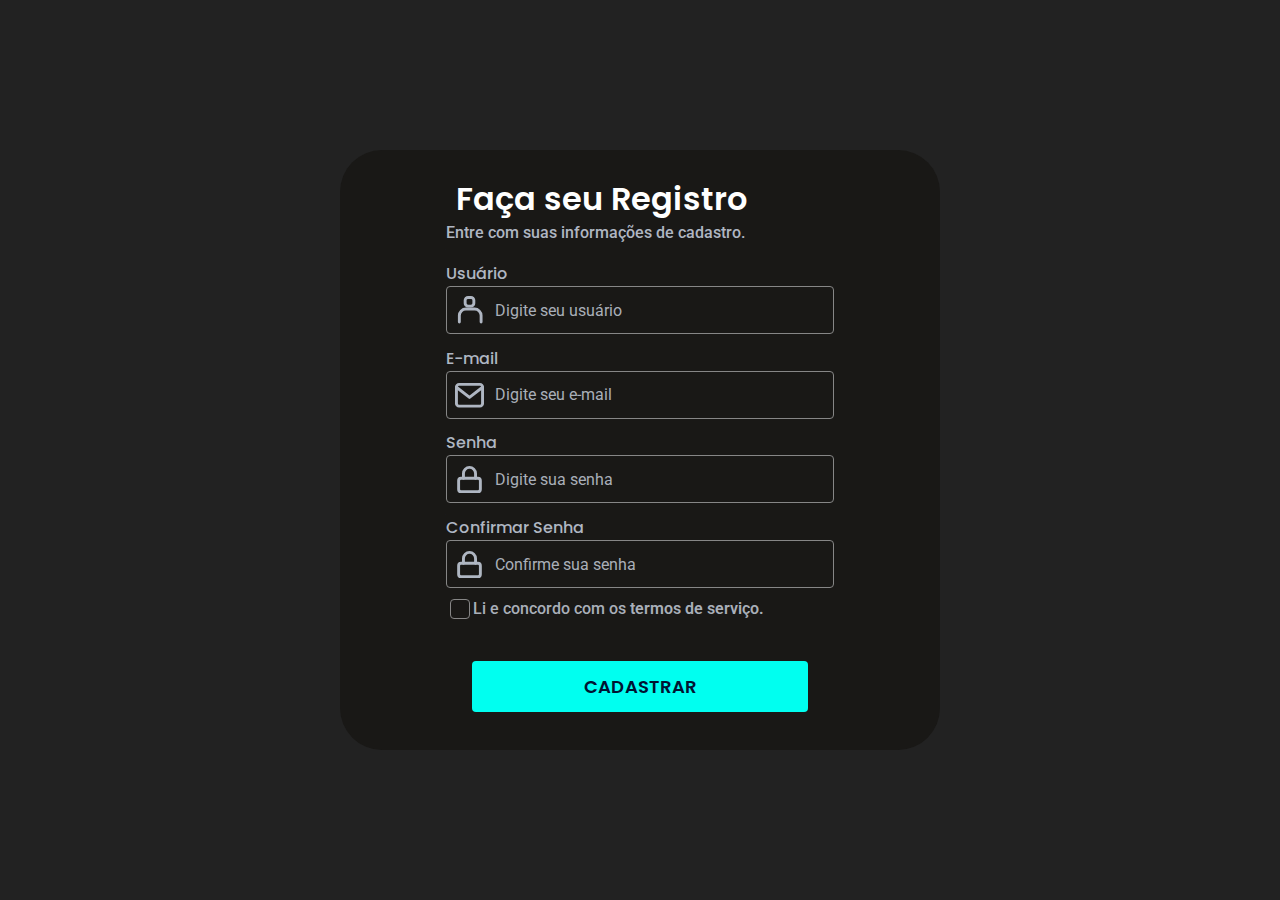
==== html/register.html @ 1e79c95a "Version 1.1" ====
<!DOCTYPE html>
<html lang="pt-br">
  <head>
    <meta charset="UTF-8" />
    <meta name="viewport" content="width=device-width, initial-scale=1.0" />
    <link rel="stylesheet" href="../style/register.css" />
    <link rel="icon" type="image/x-icon" href="../img/register.svg" />
    <title>Registro</title>
  </head>
  <body>
    <div class="Form">
      <form id="form" action="">
        <div class="cabecalho">
          <h1>
            <span><img src="../img/register.svg" alt="" /></span>Faça seu
            Registro
          </h1>
          <p>Entre com suas informações de cadastro.</p>
        </div>

        <div class="user">
          <label class="label" for="user"> Usuário</label>
          <input
            class="input placeholder focus"
            type="text"
            name="user"
            id="user"
            placeholder="Digite seu usuário"
            required
          />
        </div>

        <div class="email-register">
          <label class="label" for="email-register"> E-mail</label>
          <input
            class="input placeholder focus"
            type="email"
            name="email-register"
            id="email-register"
            placeholder="Digite seu e-mail"
            required
          />
        </div>

        <div class="password-register">
          <label class="label" for="password-register"> Senha</label>
          <input
            class="input placeholder focus"
            type="password"
            name="password-register"
            id="password-register"
            placeholder="Digite sua senha"
            required
          />
        </div>

        <div class="confirm-password">
          <label class="label" for="confirm-password"> Confirmar Senha</label>
          <input
            class="input placeholder focus"
            type="password"
            name="confirm-password"
            id="confirm-password"
            placeholder="Confirme sua senha"
            required
          />
        </div>

        <div class="terms">
          <input type="checkbox" name="terms-servic" id="terms-servic" />
          <label for="terms-servic"
            >Li e concordo com os <a href="">termos de serviço.</a></label
          >
        </div>

        <div class="btn">
          <button type="submit">cadastrar</button>
        </div>
      </form>
    </div>
    <script src="../JS/register.js"></script>
  </body>
</html>
---- style/register.css ----
@import url("https://fonts.googleapis.com/css2?family=Poppins:wght@400;500&family=Roboto:wght@400;500&display=swap");
/*----------------------------------------------------*/
input:-webkit-autofill,
input:-webkit-autofill:hover,
input:-webkit-autofill:focus,
input:-webkit-autofill:active {
  -webkit-box-shadow: 0 0 0 30px #191816 inset !important;
}
input:-webkit-autofill {
  -webkit-text-fill-color: #a9afb9 !important;
}
textarea:focus,
input:focus,
select:focus {
  box-shadow: 0 0 0 0;
  border: 0 none;
  outline: 0;
}
/*----------------------------------------------------*/
body {
  background-color: #222;
}
.Form {
  width: 37.5rem;
  height: 37.5rem;
  flex-shrink: 0;
  border-radius: 2.625rem;
  display: grid;
  background-color: #191816;
  justify-content: center;
  align-items: center;
  text-align: center;
  position: fixed;
  top: 50%;
  left: 50%;
  transform: translate(-50%, -50%);
}
.label {
  color: #afb6c2;
  font-family: Poppins;
  font-size: 1rem;
  font-style: normal;
  font-weight: 500;
  line-height: normal;
}
.input {
  width: 21rem;
  height: 2.75rem;
  flex-shrink: 0;
  border-radius: 0.25rem;
  border: 1px solid #868686;
  background-color: unset;
  background-repeat: no-repeat;
  background-position: 0.5em;
  background-size: 1.8em;
  padding-left: 3em;
  color: #a9afb9;
  font-family: Roboto;
  font-size: 1rem;
  font-style: normal;
  font-weight: 400;
  line-height: normal;
}
.placeholder::placeholder {
  color: #a9afb9;
  font-family: Roboto;
  font-size: 1rem;
  font-style: normal;
  font-weight: 400;
  line-height: normal;
}
.focus:focus {
  border: 2px solid #00fff0;
}
/*----------------------------------------------------*/
.cabecalho {
  display: flex;
  flex-direction: column;
  margin-top: -9%;
}
.cabecalho h1 {
  color: #fff;
  font-family: Poppins;
  display: flex;
  font-style: normal;
  font-weight: 600;
  line-height: normal;
}
.cabecalho img {
  padding-right: 10px;
  vertical-align: -5px;
}
.cabecalho p {
  display: flex;
  margin-top: -6%;
  color: #afb6c2;
  font-family: Roboto;
  font-size: 1rem;
  font-style: normal;
  font-weight: 500;
  line-height: 1.5rem; /* 150% */
}
/*----------------------------------------------------*/
.user {
  display: flex;
  flex-direction: column;
  align-items: flex-start;
}
.user input {
  background-image: url(../img/user.svg);
}
.user input:focus {
  background-image: url(../img/user-focus.svg);
}
/*----------------------------------------------------*/
.email-register {
  display: flex;
  flex-direction: column;
  align-items: flex-start;
  margin-top: 3%;
}
.email-register input {
  background-image: url(../img/email.svg);
}
.email-register input:focus {
  background-image: url(../img/email-focus.svg);
}
/*----------------------------------------------------*/
.password-register {
  display: flex;
  flex-direction: column;
  align-items: flex-start;
  margin-top: 3%;
}
.password-register input {
  background-image: url(../img/lock.svg);
}
.password-register input:focus {
  background-image: url(../img/lock-focus.svg);
}
/*----------------------------------------------------*/
.confirm-password {
  display: flex;
  flex-direction: column;
  align-items: flex-start;
  margin-top: 3%;
}
.confirm-password input {
  background-image: url(../img/lock.svg);
}
.confirm-password input:focus {
  background-image: url(../img/lock-focus.svg);
}
/*----------------------------------------------------*/
.terms {
  margin-top: 2%;
  display: flex;
  align-items: center;
}
.terms label {
  color: #a9afb9;
  font-family: Roboto;
  font-size: 1rem;
  font-style: normal;
  font-weight: 500;
  line-height: normal;
}
.terms a {
  color: #a9afb9;
  font-family: Roboto;
  font-weight: 600;
  text-decoration: none;
}
.terms input[type="checkbox"] {
  appearance: none;
  border-radius: 0.25rem;
  border: 1px solid #868686;
  width: 20px;
  height: 20px;
}
.terms input[type="checkbox"]:checked {
  border-color: #00fff0;
  background: url(../img/checkbox.svg) no-repeat #00fff0;
  background-position: 0.1rem;
}
/*----------------------------------------------------*/
.btn button {
  margin-top: 10%;
  box-shadow: 0 0 0 0;
  border: 0 none;
  outline: 0;
  color: #001432;
  font-family: Poppins;
  font-size: 1.125rem;
  font-style: normal;
  font-weight: 600;
  line-height: normal;
  letter-spacing: 0.01688rem;
  text-transform: uppercase;
  align-items: center;
  flex-direction: column;
  width: 21rem;
  padding: 0.75rem 1.5rem;
  justify-content: center;
  align-items: center;
  gap: 0.625rem;
  border-radius: 0.25rem;
  background: #00fff0;
}
.btn button:hover {
  -webkit-box-shadow:0px 0px 20px 5px rgba(3, 156, 156, 0.81);
-moz-box-shadow: 0px 0px 20px 5px rgba(3, 156, 156, 0.81);
box-shadow: 0px 0px 20px 5px rgba(3, 156, 156, 0.81);
}
/*----------------------------------------------------*/
@media (max-width: 800px) {
  body {
    background-color: #191816;
  }
}
/*----------------------------------------------------*/
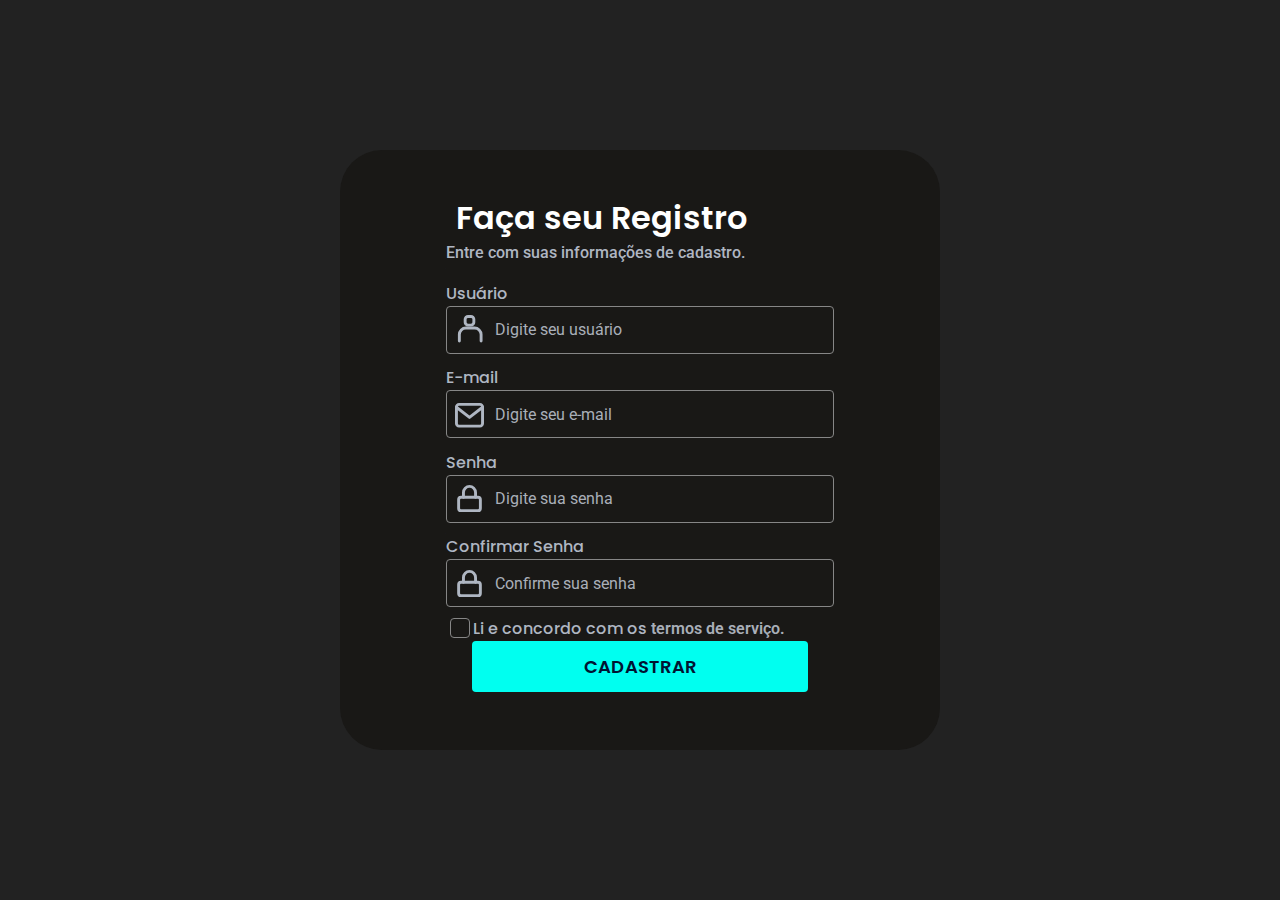
==== commit daf16915: "Commit 20:13 16/11" ====
--- a/html/register.html
+++ b/html/register.html
@@ -3,6 +3,7 @@
   <head>
     <meta charset="UTF-8" />
     <meta name="viewport" content="width=device-width, initial-scale=1.0" />
+    <link rel="stylesheet" href="../style/model.css" />
     <link rel="stylesheet" href="../style/register.css" />
     <link rel="icon" type="image/x-icon" href="../img/register.svg" />
     <title>Registro</title>
@@ -18,7 +19,7 @@
           <p>Entre com suas informações de cadastro.</p>
         </div>
 
-        <div class="user">
+        <div class="user input label">
           <label class="label" for="user"> Usuário</label>
           <input
             class="input placeholder focus"
@@ -30,7 +31,7 @@
           />
         </div>
 
-        <div class="email-register">
+        <div class="email-register input label">
           <label class="label" for="email-register"> E-mail</label>
           <input
             class="input placeholder focus"
@@ -42,7 +43,7 @@
           />
         </div>
 
-        <div class="password-register">
+        <div class="password-register input label">
           <label class="label" for="password-register"> Senha</label>
           <input
             class="input placeholder focus"
@@ -54,7 +55,7 @@
           />
         </div>
 
-        <div class="confirm-password">
+        <div class="confirm-password input label">
           <label class="label" for="confirm-password"> Confirmar Senha</label>
           <input
             class="input placeholder focus"
@@ -66,7 +67,7 @@
           />
         </div>
 
-        <div class="terms">
+        <div class="terms checkbox label">
           <input type="checkbox" name="terms-servic" id="terms-servic" />
           <label for="terms-servic"
             >Li e concordo com os <a href="">termos de serviço.</a></label
--- a/style/model.css
+++ b/style/model.css
@@ -0,0 +1,99 @@
+@import url("https://fonts.googleapis.com/css2?family=Poppins:wght@400;500&family=Roboto:wght@400;500&display=swap");
+/*----------------------------------------------------*/
+input:-webkit-autofill,
+input:-webkit-autofill:hover,
+input:-webkit-autofill:focus,
+input:-webkit-autofill:active {
+  -webkit-box-shadow: 0 0 0 30px #191816 inset !important;
+}
+input:-webkit-autofill {
+  -webkit-text-fill-color: #a9afb9 !important;
+}
+textarea:focus,
+input:focus,
+select:focus {
+  box-shadow: 0 0 0 0;
+  border: 0 none;
+  outline: 0;
+}
+/*----------------------------------------------------*/
+.label label {
+  color: #afb6c2;
+  font-family: Poppins;
+  font-size: 1rem;
+  font-style: normal;
+  font-weight: 500;
+  line-height: normal;
+}
+/*----------------------------------------------------*/
+.input input {
+  width: 21rem;
+  height: 2.75rem;
+  flex-shrink: 0;
+  border-radius: 0.25rem;
+  border: 1px solid #868686;
+  background-color: unset;
+  background-repeat: no-repeat;
+  background-position: 0.5em;
+  background-size: 1.8em;
+  padding-left: 3em;
+  color: #a9afb9;
+  font-family: Roboto;
+  font-size: 1rem;
+  font-style: normal;
+  font-weight: 400;
+  line-height: normal;
+}
+.input input::placeholder {
+  color: #a9afb9;
+  font-family: Roboto;
+  font-size: 1rem;
+  font-style: normal;
+  font-weight: 400;
+  line-height: normal;
+}
+.input input:focus {
+  border: 2px solid #00fff0;
+}
+/*----------------------------------------------------*/
+.btn button {
+  box-shadow: 0 0 0 0;
+  border: 0 none;
+  outline: 0;
+  color: #001432;
+  font-family: Poppins;
+  font-size: 1.125rem;
+  font-style: normal;
+  font-weight: 600;
+  line-height: normal;
+  letter-spacing: 0.01688rem;
+  text-transform: uppercase;
+  align-items: center;
+  flex-direction: column;
+  width: 21rem;
+  padding: 0.75rem 1.5rem;
+  justify-content: center;
+  align-items: center;
+  gap: 0.625rem;
+  border-radius: 0.25rem;
+  background: #00fff0;
+}
+.btn button:hover {
+  -webkit-box-shadow: 0px 0px 10px 5px rgba(3, 156, 156, 0.81);
+  -moz-box-shadow: 0px 0px 10px 5px rgba(3, 156, 156, 0.81);
+  box-shadow: 0px 0px 10px 5px rgba(3, 156, 156, 0.81);
+}
+/*----------------------------------------------------*/
+.checkbox input[type="checkbox"] {
+  appearance: none;
+  border-radius: 0.25rem;
+  border: 1px solid #868686;
+  width: 20px;
+  height: 20px;
+}
+.checkbox input[type="checkbox"]:checked {
+  border-color: #00fff0;
+  background: url(../img/checkbox.svg) no-repeat #00fff0;
+  background-position: 0.1rem;
+}
+/*----------------------------------------------------*/
--- a/style/register.css
+++ b/style/register.css
@@ -1,22 +1,3 @@
-@import url("https://fonts.googleapis.com/css2?family=Poppins:wght@400;500&family=Roboto:wght@400;500&display=swap");
-/*----------------------------------------------------*/
-input:-webkit-autofill,
-input:-webkit-autofill:hover,
-input:-webkit-autofill:focus,
-input:-webkit-autofill:active {
-  -webkit-box-shadow: 0 0 0 30px #191816 inset !important;
-}
-input:-webkit-autofill {
-  -webkit-text-fill-color: #a9afb9 !important;
-}
-textarea:focus,
-input:focus,
-select:focus {
-  box-shadow: 0 0 0 0;
-  border: 0 none;
-  outline: 0;
-}
-/*----------------------------------------------------*/
 body {
   background-color: #222;
 }
@@ -34,32 +15,6 @@
   top: 50%;
   left: 50%;
   transform: translate(-50%, -50%);
-}
-.label {
-  color: #afb6c2;
-  font-family: Poppins;
-  font-size: 1rem;
-  font-style: normal;
-  font-weight: 500;
-  line-height: normal;
-}
-.input {
-  width: 21rem;
-  height: 2.75rem;
-  flex-shrink: 0;
-  border-radius: 0.25rem;
-  border: 1px solid #868686;
-  background-color: unset;
-  background-repeat: no-repeat;
-  background-position: 0.5em;
-  background-size: 1.8em;
-  padding-left: 3em;
-  color: #a9afb9;
-  font-family: Roboto;
-  font-size: 1rem;
-  font-style: normal;
-  font-weight: 400;
-  line-height: normal;
 }
 .placeholder::placeholder {
   color: #a9afb9;
@@ -157,60 +112,11 @@
   display: flex;
   align-items: center;
 }
-.terms label {
-  color: #a9afb9;
-  font-family: Roboto;
-  font-size: 1rem;
-  font-style: normal;
-  font-weight: 500;
-  line-height: normal;
-}
 .terms a {
   color: #a9afb9;
   font-family: Roboto;
   font-weight: 600;
   text-decoration: none;
-}
-.terms input[type="checkbox"] {
-  appearance: none;
-  border-radius: 0.25rem;
-  border: 1px solid #868686;
-  width: 20px;
-  height: 20px;
-}
-.terms input[type="checkbox"]:checked {
-  border-color: #00fff0;
-  background: url(../img/checkbox.svg) no-repeat #00fff0;
-  background-position: 0.1rem;
-}
-/*----------------------------------------------------*/
-.btn button {
-  margin-top: 10%;
-  box-shadow: 0 0 0 0;
-  border: 0 none;
-  outline: 0;
-  color: #001432;
-  font-family: Poppins;
-  font-size: 1.125rem;
-  font-style: normal;
-  font-weight: 600;
-  line-height: normal;
-  letter-spacing: 0.01688rem;
-  text-transform: uppercase;
-  align-items: center;
-  flex-direction: column;
-  width: 21rem;
-  padding: 0.75rem 1.5rem;
-  justify-content: center;
-  align-items: center;
-  gap: 0.625rem;
-  border-radius: 0.25rem;
-  background: #00fff0;
-}
-.btn button:hover {
-  -webkit-box-shadow:0px 0px 20px 5px rgba(3, 156, 156, 0.81);
--moz-box-shadow: 0px 0px 20px 5px rgba(3, 156, 156, 0.81);
-box-shadow: 0px 0px 20px 5px rgba(3, 156, 156, 0.81);
 }
 /*----------------------------------------------------*/
 @media (max-width: 800px) {
